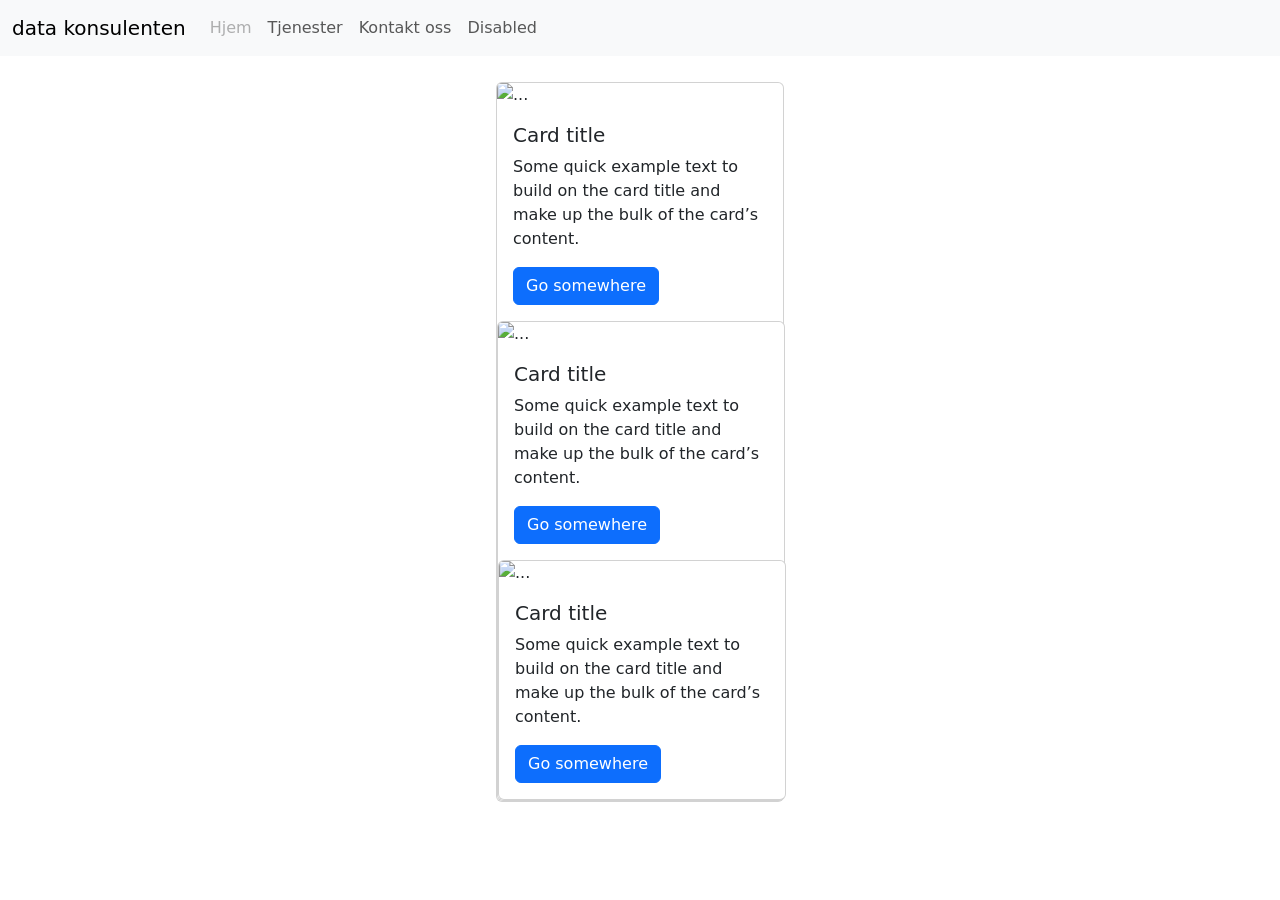
==== index.html @ ab6e9e3b "La til kort og en navbar" ====
<!DOCTYPE html>
<html lang="en">
<head>
    <meta charset="UTF-8">
    <meta name="viewport" content="width=device-width, initial-scale=1.0">
    <title>Data konsulenten</title>
    <link href="https://cdn.jsdelivr.net/npm/bootstrap@5.3.8/dist/css/bootstrap.min.css" rel="stylesheet" integrity="sha384-sRIl4kxILFvY47J16cr9ZwB07vP4J8+LH7qKQnuqkuIAvNWLzeN8tE5YBujZqJLB" crossorigin="anonymous">
    <link rel="stylesheet" href="style.css">
</head>
<body>
    <nav class="navbar navbar-expand-lg bg-body-tertiary">
  <div class="container-fluid">
    <a class="navbar-brand" href="#">data konsulenten</a>
    <button class="navbar-toggler" type="button" data-bs-toggle="collapse" data-bs-target="#navbarNav" aria-controls="navbarNav" aria-expanded="false" aria-label="Toggle navigation">
      <span class="navbar-toggler-icon"></span>
    </button>
    <div class="collapse navbar-collapse" id="navbarNav">
      <ul class="navbar-nav">
        <li class="nav-item">
          <a class="nav-link disabled" aria-current="page" href="#">Hjem</a>
        </li>
        <li class="nav-item">
          <a class="nav-link" href="#">Tjenester</a>
        </li>
        <li class="nav-item">
          <a class="nav-link" href="#">Kontakt oss</a>
        </li>
        <li class="nav-item">
          <a class="nav-link" aria-disabled="true">Disabled</a>
        </li>
      </ul>
    </div>
  </div>
</nav>
<div class="cards-row">
     <div class="card" style="width: 18rem;">
  <img src="..." class="card-img-top" alt="...">
  <div class="card-body">
    <h5 class="card-title">Card title</h5>
    <p class="card-text">Some quick example text to build on the card title and make up the bulk of the card’s content.</p>
    <a href="#" class="btn btn-primary">Go somewhere</a>
  </div>
  <div class="card" style="width: 18rem;">
  <img src="..." class="card-img-top" alt="...">
  <div class="card-body">
    <h5 class="card-title">Card title</h5>
    <p class="card-text">Some quick example text to build on the card title and make up the bulk of the card’s content.</p>
    <a href="#" class="btn btn-primary">Go somewhere</a>
  </div>
  <div class="card" style="width: 18rem;">
  <img src="..." class="card-img-top" alt="...">
  <div class="card-body">
    <h5 class="card-title">Card title</h5>
    <p class="card-text">Some quick example text to build on the card title and make up the bulk of the card’s content.</p>
    <a href="#" class="btn btn-primary">Go somewhere</a>
  </div>
</div>
    </div>
    <script src="script.js"></script>
</body>
</html>
---- style.css ----
body {
  margin: 0;
}

.cards-row {
  display: flex;
  justify-content: center;
  gap: 1.5%;
  padding: 2%;
  flex-wrap: wrap;
}
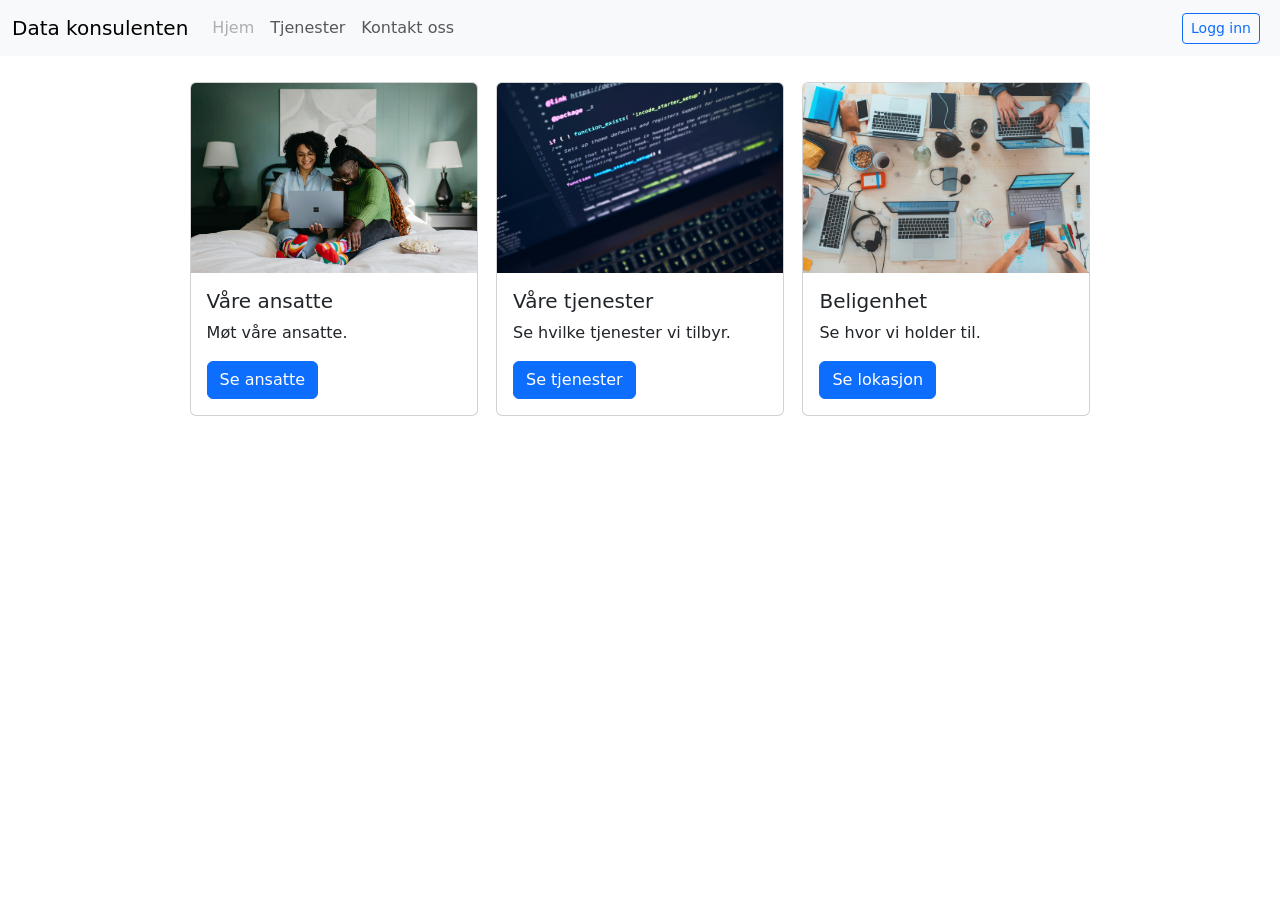
==== commit 78d48646: "La til bilder og flere html sider" ====
--- a/index.html
+++ b/index.html
@@ -1,61 +1,167 @@
-<!DOCTYPE html>
+<!doctype html>
 <html lang="en">
-<head>
-    <meta charset="UTF-8">
-    <meta name="viewport" content="width=device-width, initial-scale=1.0">
+  <head>
+    <meta charset="UTF-8" />
+    <meta name="viewport" content="width=device-width, initial-scale=1.0" />
     <title>Data konsulenten</title>
-    <link href="https://cdn.jsdelivr.net/npm/bootstrap@5.3.8/dist/css/bootstrap.min.css" rel="stylesheet" integrity="sha384-sRIl4kxILFvY47J16cr9ZwB07vP4J8+LH7qKQnuqkuIAvNWLzeN8tE5YBujZqJLB" crossorigin="anonymous">
-    <link rel="stylesheet" href="style.css">
-</head>
-<body>
+    <link
+      href="https://cdn.jsdelivr.net/npm/bootstrap@5.3.8/dist/css/bootstrap.min.css"
+      rel="stylesheet"
+      integrity="sha384-sRIl4kxILFvY47J16cr9ZwB07vP4J8+LH7qKQnuqkuIAvNWLzeN8tE5YBujZqJLB"
+      crossorigin="anonymous"
+    />
+    <link rel="stylesheet" href="style.css" />
+  </head>
+  <body>
     <nav class="navbar navbar-expand-lg bg-body-tertiary">
-  <div class="container-fluid">
-    <a class="navbar-brand" href="#">data konsulenten</a>
-    <button class="navbar-toggler" type="button" data-bs-toggle="collapse" data-bs-target="#navbarNav" aria-controls="navbarNav" aria-expanded="false" aria-label="Toggle navigation">
-      <span class="navbar-toggler-icon"></span>
-    </button>
-    <div class="collapse navbar-collapse" id="navbarNav">
-      <ul class="navbar-nav">
-        <li class="nav-item">
-          <a class="nav-link disabled" aria-current="page" href="#">Hjem</a>
-        </li>
-        <li class="nav-item">
-          <a class="nav-link" href="#">Tjenester</a>
-        </li>
-        <li class="nav-item">
-          <a class="nav-link" href="#">Kontakt oss</a>
-        </li>
-        <li class="nav-item">
-          <a class="nav-link" aria-disabled="true">Disabled</a>
-        </li>
-      </ul>
+      <div class="container-fluid">
+        <a class="navbar-brand" href="#">Data konsulenten</a>
+        <button
+          class="navbar-toggler"
+          type="button"
+          data-bs-toggle="collapse"
+          data-bs-target="#navbarNav"
+          aria-controls="navbarNav"
+          aria-expanded="false"
+          aria-label="Toggle navigation"
+        >
+          <span class="navbar-toggler-icon"></span>
+        </button>
+        <div class="collapse navbar-collapse" id="navbarNav">
+          <ul class="navbar-nav">
+            <li class="nav-item">
+              <a class="nav-link disabled" aria-current="page" href="#">Hjem</a>
+            </li>
+            <li class="nav-item">
+              <a class="nav-link" href="#">Tjenester</a>
+            </li>
+            <li class="nav-item">
+              <a class="nav-link" href="#">Kontakt oss</a>
+            </li>
+          </ul>
+        </div>
+        <div class="d-flex ms-auto align-items-center">
+          <button id="authOpenBtn" class="btn btn-sm btn-outline-primary">
+            Logg inn
+          </button>
+          <span id="authUserBadge" class="ms-2 small text-muted"></span>
+        </div>
+      </div>
+    </nav>
+    <aside id="authPanel" class="auth-panel" aria-hidden="true">
+      <header
+        class="p-3 border-bottom d-flex justify-content-between align-items-center"
+      >
+        <strong>Min profil</strong>
+        <button id="authCloseBtn" class="btn btn-sm btn-outline-secondary">
+          Lukk
+        </button>
+      </header>
+
+      <div class="p-3">
+        <div id="authLoggedOut">
+          <div class="d-flex gap-2 mb-3">
+            <button class="btn btn-sm btn-outline-dark active" data-tab="login">
+              Logg inn
+            </button>
+            <button class="btn btn-sm btn-outline-dark" data-tab="signup">
+              Opprett profil
+            </button>
+          </div>
+
+          <form id="loginForm" data-panel="login">
+            <input
+              class="form-control mb-2"
+              type="email"
+              id="loginEmail"
+              placeholder="E-post"
+              required
+            />
+            <input
+              class="form-control mb-3"
+              type="password"
+              id="loginPass"
+              placeholder="Passord"
+              required
+            />
+            <button class="btn btn-dark w-100 mb-2" type="submit">
+              Logg inn
+            </button>
+            <div id="loginMsg" class="text-muted small"></div>
+          </form>
+
+          <form id="signupForm" data-panel="signup" style="display: none">
+            <input
+              class="form-control mb-2"
+              type="text"
+              id="signupName"
+              placeholder="Brukernavn (valgfritt)"
+            />
+            <input
+              class="form-control mb-2"
+              type="email"
+              id="signupEmail"
+              placeholder="E-post"
+              required
+            />
+            <input
+              class="form-control mb-3"
+              type="password"
+              id="signupPass"
+              placeholder="Passord"
+              required
+            />
+            <button class="btn btn-dark w-100 mb-2" type="submit">
+              Opprett profil
+            </button>
+            <div id="signupMsg" class="text-muted small mt-2"></div>
+          </form>
+        </div>
+
+        <div id="authLoggedIn" style="display: none">
+          <p class="small text-muted mb-1" id="whoami"></p>
+          <div id="roleBadge" class="mb-2 small"></div>
+          <button id="logoutBtn" class="btn btn-outline-dark w-100">
+            Logg ut
+          </button>
+        </div>
+      </div>
+    </aside>
+    <div class="cards-row">
+      <div class="card" style="width: 18rem">
+        <img src="surface-xSiQBSq-I0M-unsplash.jpg" class="card-img-top"  />
+        <div class="card-body">
+          <h5 class="card-title">Våre ansatte</h5>
+          <p class="card-text">
+            Møt våre ansatte.
+          </p>
+          <a href="#" class="btn btn-primary">Se ansatte</a>
+        </div>
+      </div>
+
+      <div class="card" style="width: 18rem">
+        <img src="luca-bravo-XJXWbfSo2f0-unsplash.jpg" class="card-img-top"  />
+        <div class="card-body">
+          <h5 class="card-title">Våre tjenester</h5>
+          <p class="card-text">
+            Se hvilke tjenester vi tilbyr.
+          </p>
+          <a href="#" class="btn btn-primary">Se tjenester</a>
+        </div>
+      </div>
+
+      <div class="card" style="width: 18rem">
+        <img src="marvin-meyer-SYTO3xs06fU-unsplash.jpg" class="card-img-top"  />
+        <div class="card-body">
+          <h5 class="card-title">Beligenhet</h5>
+          <p class="card-text">
+            Se hvor vi holder til.
+          </p>
+          <a href="#" class="btn btn-primary">Se lokasjon</a>
+        </div>
+      </div>
     </div>
-  </div>
-</nav>
-<div class="cards-row">
-     <div class="card" style="width: 18rem;">
-  <img src="..." class="card-img-top" alt="...">
-  <div class="card-body">
-    <h5 class="card-title">Card title</h5>
-    <p class="card-text">Some quick example text to build on the card title and make up the bulk of the card’s content.</p>
-    <a href="#" class="btn btn-primary">Go somewhere</a>
-  </div>
-  <div class="card" style="width: 18rem;">
-  <img src="..." class="card-img-top" alt="...">
-  <div class="card-body">
-    <h5 class="card-title">Card title</h5>
-    <p class="card-text">Some quick example text to build on the card title and make up the bulk of the card’s content.</p>
-    <a href="#" class="btn btn-primary">Go somewhere</a>
-  </div>
-  <div class="card" style="width: 18rem;">
-  <img src="..." class="card-img-top" alt="...">
-  <div class="card-body">
-    <h5 class="card-title">Card title</h5>
-    <p class="card-text">Some quick example text to build on the card title and make up the bulk of the card’s content.</p>
-    <a href="#" class="btn btn-primary">Go somewhere</a>
-  </div>
-</div>
-    </div>
-    <script src="script.js"></script>
-</body>
-</html>+
+    <script type="module" src="script.js"></script>
+  </body>
+</html>
--- a/style.css
+++ b/style.css
@@ -10,3 +10,23 @@
   flex-wrap: wrap;
 }
 
+.auth-panel {
+  position: fixed;
+  top: 72px;
+  right: 1%;
+  width: 320px;
+  max-width: calc(100% - 2%);
+  background: #fff;
+  border: 1px solid #ddd;
+  border-radius: 6px;
+  box-shadow: 0 6px 18px rgba(0, 0, 0, 0.08);
+  z-index: 1050;
+  display: none;
+}
+
+.auth-panel.open {
+  display: block;
+}
+
+
+
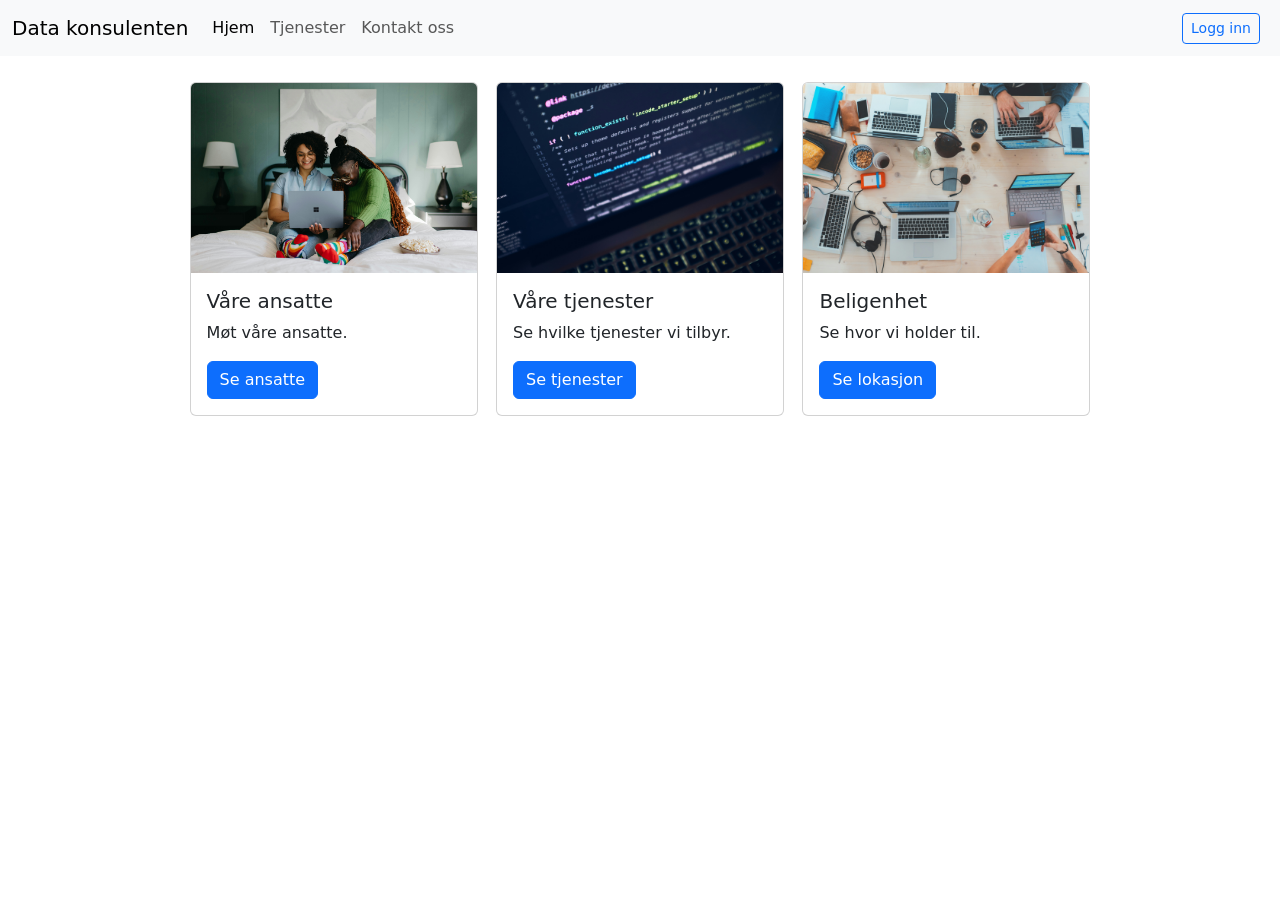
==== commit 5a2ba561: "Lagde en kontakt oss side og tjenester side med eksempel tjenester." ====
--- a/index.html
+++ b/index.html
@@ -15,7 +15,7 @@
   <body>
     <nav class="navbar navbar-expand-lg bg-body-tertiary">
       <div class="container-fluid">
-        <a class="navbar-brand" href="#">Data konsulenten</a>
+        <a class="navbar-brand" href="index.html">Data konsulenten</a>
         <button
           class="navbar-toggler"
           type="button"
@@ -30,13 +30,15 @@
         <div class="collapse navbar-collapse" id="navbarNav">
           <ul class="navbar-nav">
             <li class="nav-item">
-              <a class="nav-link disabled" aria-current="page" href="#">Hjem</a>
+              <a class="nav-link active" aria-current="page" href="index.html"
+                >Hjem</a
+              >
             </li>
             <li class="nav-item">
-              <a class="nav-link" href="#">Tjenester</a>
+              <a class="nav-link" href="tjenester.html">Tjenester</a>
             </li>
             <li class="nav-item">
-              <a class="nav-link" href="#">Kontakt oss</a>
+              <a class="nav-link" href="kontakt.html">Kontakt oss</a>
             </li>
           </ul>
         </div>
@@ -129,35 +131,29 @@
     </aside>
     <div class="cards-row">
       <div class="card" style="width: 18rem">
-        <img src="surface-xSiQBSq-I0M-unsplash.jpg" class="card-img-top"  />
+        <img src="surface-xSiQBSq-I0M-unsplash.jpg" class="card-img-top" />
         <div class="card-body">
           <h5 class="card-title">Våre ansatte</h5>
-          <p class="card-text">
-            Møt våre ansatte.
-          </p>
-          <a href="#" class="btn btn-primary">Se ansatte</a>
+          <p class="card-text">Møt våre ansatte.</p>
+          <a href="kontakt.html" class="btn btn-primary">Se ansatte</a>
         </div>
       </div>
 
       <div class="card" style="width: 18rem">
-        <img src="luca-bravo-XJXWbfSo2f0-unsplash.jpg" class="card-img-top"  />
+        <img src="luca-bravo-XJXWbfSo2f0-unsplash.jpg" class="card-img-top" />
         <div class="card-body">
           <h5 class="card-title">Våre tjenester</h5>
-          <p class="card-text">
-            Se hvilke tjenester vi tilbyr.
-          </p>
-          <a href="#" class="btn btn-primary">Se tjenester</a>
+          <p class="card-text">Se hvilke tjenester vi tilbyr.</p>
+          <a href="tjenester.html" class="btn btn-primary">Se tjenester</a>
         </div>
       </div>
 
       <div class="card" style="width: 18rem">
-        <img src="marvin-meyer-SYTO3xs06fU-unsplash.jpg" class="card-img-top"  />
+        <img src="marvin-meyer-SYTO3xs06fU-unsplash.jpg" class="card-img-top" />
         <div class="card-body">
           <h5 class="card-title">Beligenhet</h5>
-          <p class="card-text">
-            Se hvor vi holder til.
-          </p>
-          <a href="#" class="btn btn-primary">Se lokasjon</a>
+          <p class="card-text">Se hvor vi holder til.</p>
+          <a href="kontakt.html" class="btn btn-primary">Se lokasjon</a>
         </div>
       </div>
     </div>
--- a/style.css
+++ b/style.css
@@ -15,11 +15,8 @@
   top: 72px;
   right: 1%;
   width: 320px;
-  max-width: calc(100% - 2%);
   background: #fff;
   border: 1px solid #ddd;
-  border-radius: 6px;
-  box-shadow: 0 6px 18px rgba(0, 0, 0, 0.08);
   z-index: 1050;
   display: none;
 }
@@ -27,6 +24,3 @@
 .auth-panel.open {
   display: block;
 }
-
-
-
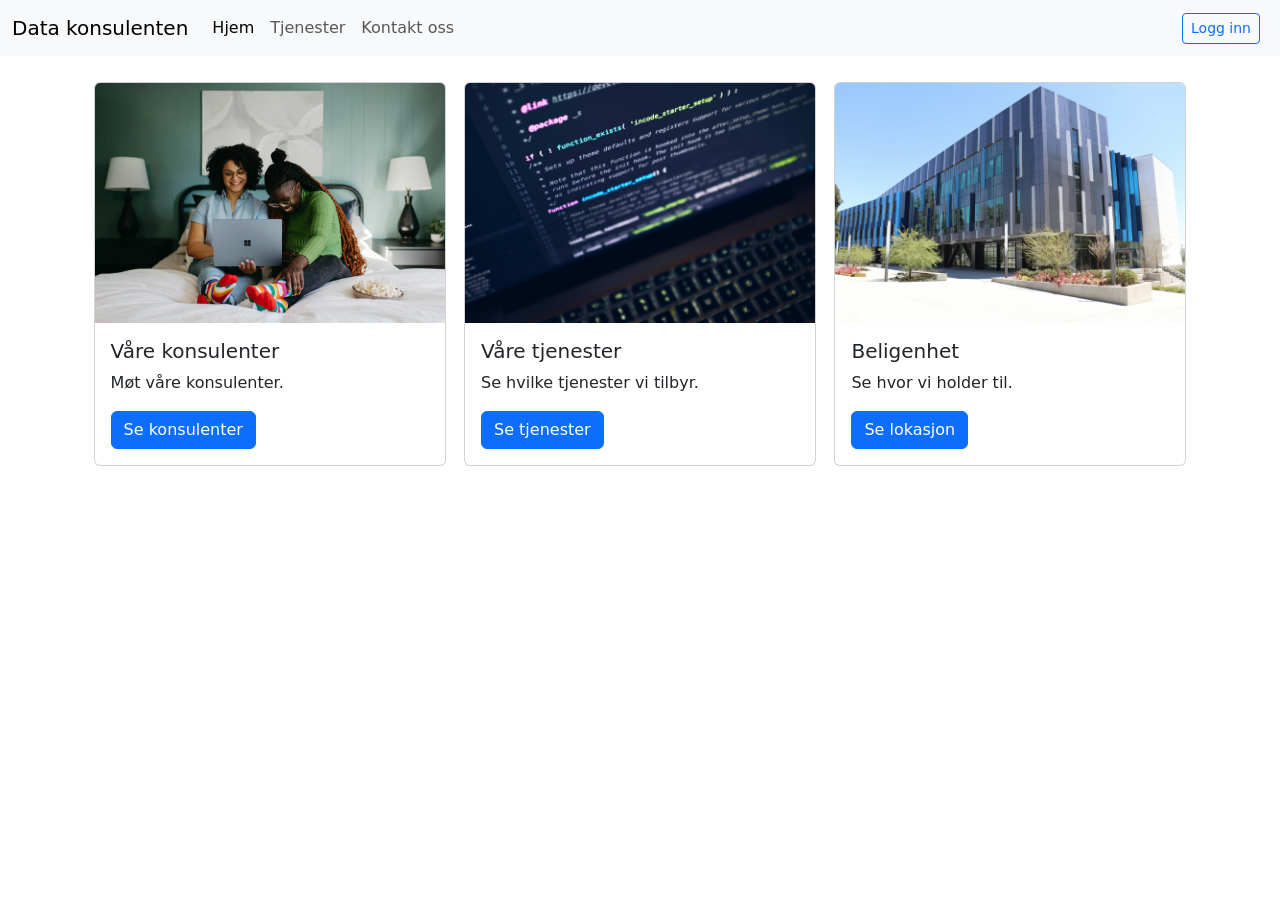
==== commit 24961939: "fikset design oså videre" ====
--- a/index.html
+++ b/index.html
@@ -130,17 +130,23 @@
       </div>
     </aside>
     <div class="cards-row">
-      <div class="card" style="width: 18rem">
-        <img src="surface-xSiQBSq-I0M-unsplash.jpg" class="card-img-top" />
+      <div class="card" style="width: 22rem">
+        <img
+          src="bilder/surface-xSiQBSq-I0M-unsplash.jpg"
+          class="card-img-top"
+        />
         <div class="card-body">
-          <h5 class="card-title">Våre ansatte</h5>
-          <p class="card-text">Møt våre ansatte.</p>
-          <a href="kontakt.html" class="btn btn-primary">Se ansatte</a>
+          <h5 class="card-title">Våre konsulenter</h5>
+          <p class="card-text">Møt våre konsulenter.</p>
+          <a href="kontakt.html" class="btn btn-primary">Se konsulenter</a>
         </div>
       </div>
 
-      <div class="card" style="width: 18rem">
-        <img src="luca-bravo-XJXWbfSo2f0-unsplash.jpg" class="card-img-top" />
+      <div class="card" style="width: 22rem">
+        <img
+          src="bilder/luca-bravo-XJXWbfSo2f0-unsplash.jpg"
+          class="card-img-top"
+        />
         <div class="card-body">
           <h5 class="card-title">Våre tjenester</h5>
           <p class="card-text">Se hvilke tjenester vi tilbyr.</p>
@@ -148,12 +154,20 @@
         </div>
       </div>
 
-      <div class="card" style="width: 18rem">
-        <img src="marvin-meyer-SYTO3xs06fU-unsplash.jpg" class="card-img-top" />
+      <div class="card" style="width: 22rem">
+        <img
+          src="bilder/iracema-navarro-JYrnJaWyytU-unsplash.jpg"
+          class="card-img-top"
+        />
         <div class="card-body">
           <h5 class="card-title">Beligenhet</h5>
           <p class="card-text">Se hvor vi holder til.</p>
-          <a href="kontakt.html" class="btn btn-primary">Se lokasjon</a>
+          <a
+            href="https://maps.app.goo.gl/rSpkSwzYU55RgeSg8"
+            class="btn btn-primary"
+            target="_blank"
+            >Se lokasjon</a
+          >
         </div>
       </div>
     </div>
--- a/style.css
+++ b/style.css
@@ -8,6 +8,11 @@
   gap: 1.5%;
   padding: 2%;
   flex-wrap: wrap;
+}
+
+.cards-row .card-img-top {
+  height: 240px;
+  object-fit: cover;
 }
 
 .auth-panel {
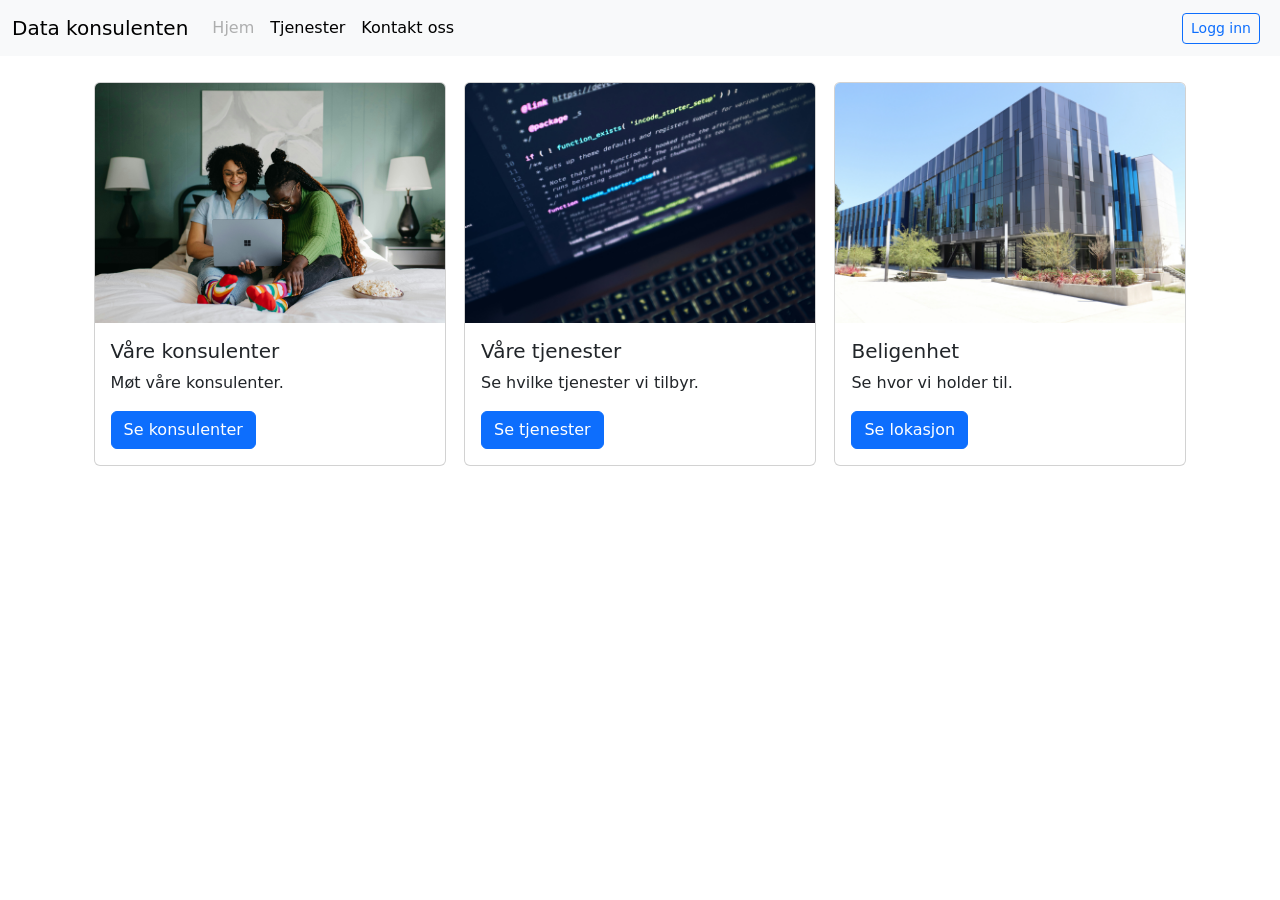
==== commit ae9f1b90: "fikset navbar sånn at navigasjon gir mer mening" ====
--- a/index.html
+++ b/index.html
@@ -30,15 +30,15 @@
         <div class="collapse navbar-collapse" id="navbarNav">
           <ul class="navbar-nav">
             <li class="nav-item">
-              <a class="nav-link active" aria-current="page" href="index.html"
+              <a class="nav-link disabled" aria-current="page" href="index.html"
                 >Hjem</a
               >
             </li>
             <li class="nav-item">
-              <a class="nav-link" href="tjenester.html">Tjenester</a>
+              <a class="nav-link active" href="tjenester.html">Tjenester</a>
             </li>
             <li class="nav-item">
-              <a class="nav-link" href="kontakt.html">Kontakt oss</a>
+              <a class="nav-link active" href="kontakt.html">Kontakt oss</a>
             </li>
           </ul>
         </div>
@@ -55,7 +55,7 @@
         class="p-3 border-bottom d-flex justify-content-between align-items-center"
       >
         <strong>Min profil</strong>
-        <button id="authCloseBtn" class="btn btn-sm btn-outline-secondary">
+        <button id="authCloseBtn" class="btn btn-sm btn-outline-primary">
           Lukk
         </button>
       </header>
